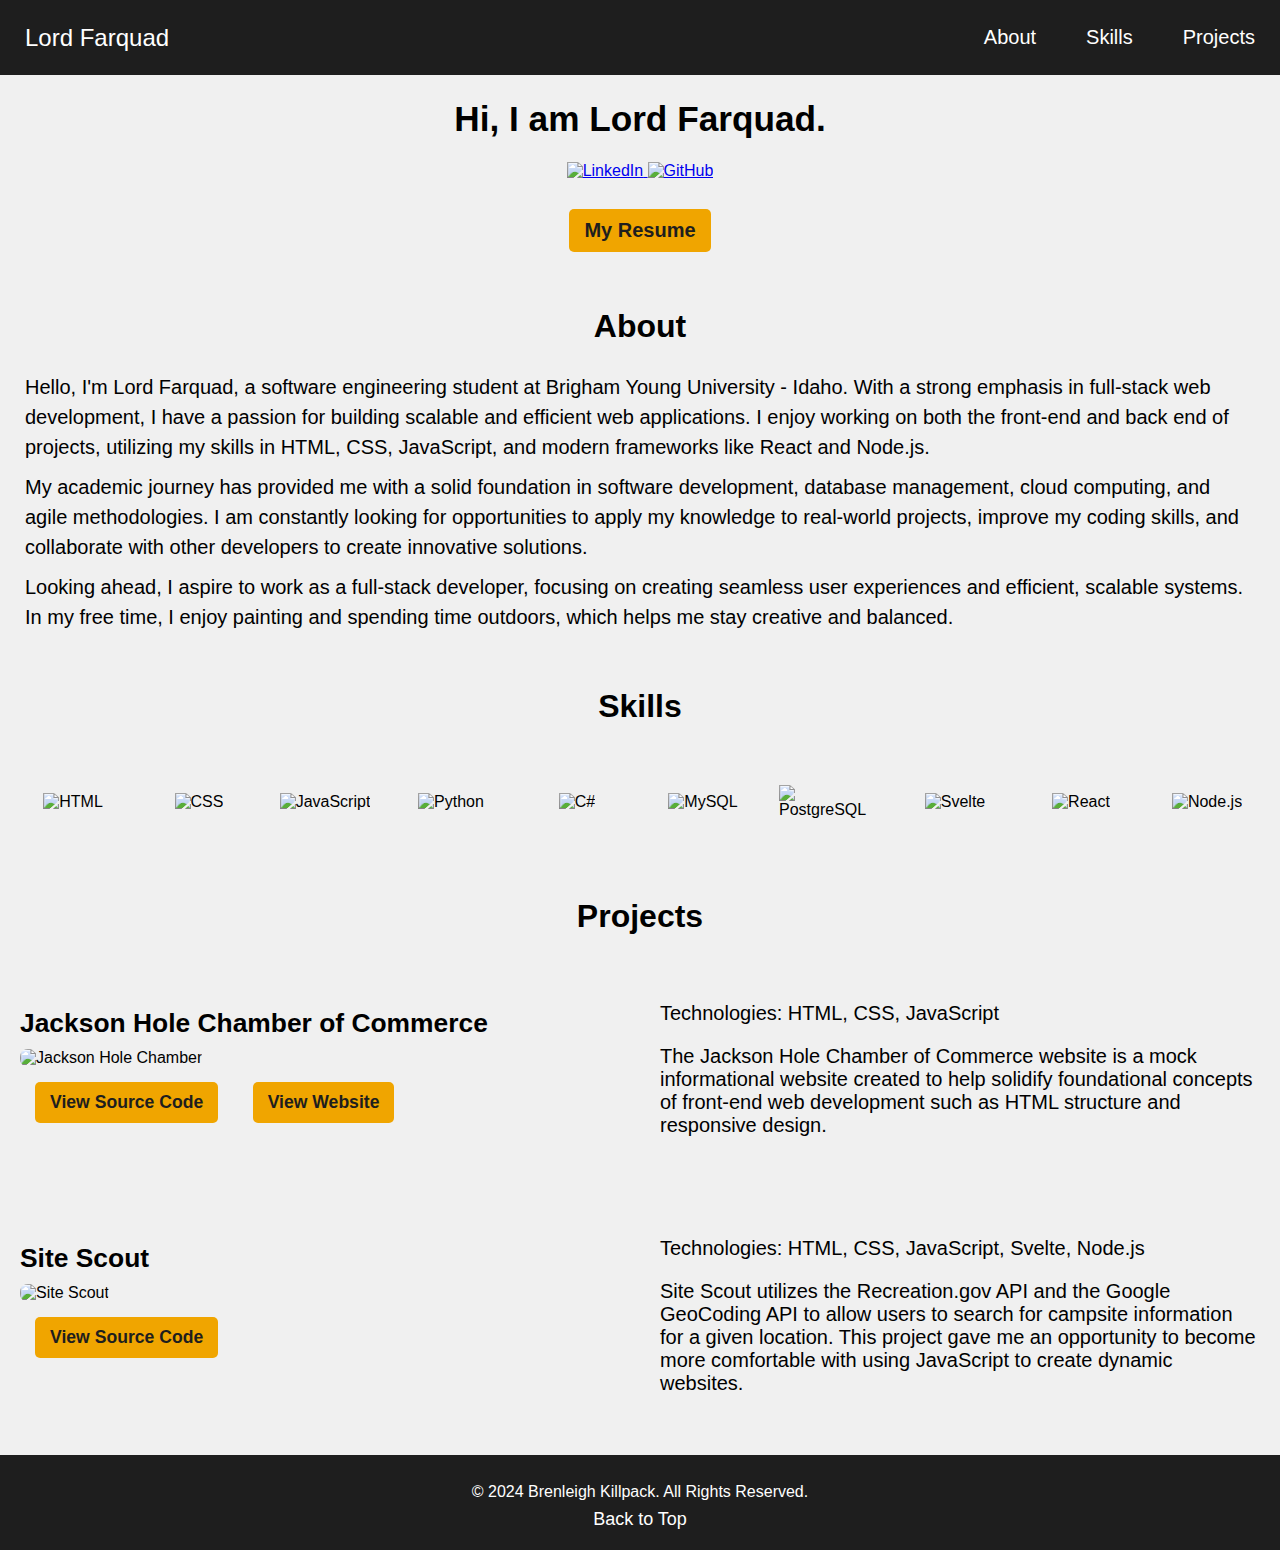
==== index.html @ e4e015df "feat: add more farquad" ====
<!DOCTYPE html>
<html lang="en">
  <head>
    <meta charset="UTF-8" />
    <meta name="viewport" content="width=device-width, initial-scale=1.0" />
    <title>Lord Farquad</title>
    <link rel="stylesheet" href="styles.css" />
  </head>
  <body>
    <header>
      <a href="#top" id="logo">Lord Farquad</a>
      <nav>
        <ul>
          <li><a href="#about">About</a></li>
          <li><a href="#skills">Skills</a></li>
          <li><a href="#projects">Projects</a></li>
        </ul>
      </nav>
    </header>

    <main>
      <section class="hero">
        <h1>Hi, I am Lord Farquad.</h1>
        <div class="hero-buttons">
          <div class="social-links">
            <a
              href="https://www.linkedin.com/in/brenleigh-killpack/"
              target="_blank"
            >
              <img
                src="./images/linkedin-1-svgrepo-com.svg"
                alt="LinkedIn"
                class="social-icon"
              />
            </a>
            <a href="https://github.com/bkill16" target="_blank">
              <img
                src="./images/github-svgrepo-com.svg"
                alt="GitHub"
                class="social-icon"
              />
            </a>
          </div>
          <a href="./resume.html" id="resume-btn" class="btn">My Resume</a>
        </div>
      </section>

      <section id="about">
        <h2>About</h2>
        <p>
          Hello, I'm Lord Farquad, a software engineering student at Brigham Young
          University - Idaho. With a strong emphasis in full-stack web
          development, I have a passion for building scalable and efficient web
          applications. I enjoy working on both the front-end and back end of
          projects, utilizing my skills in HTML, CSS, JavaScript, and modern
          frameworks like React and Node.js.
        </p>
        <p>
          My academic journey has provided me with a solid foundation in
          software development, database management, cloud computing, and agile
          methodologies. I am constantly looking for opportunities to apply my
          knowledge to real-world projects, improve my coding skills, and
          collaborate with other developers to create innovative solutions.
        </p>
        <p>
          Looking ahead, I aspire to work as a full-stack developer, focusing on
          creating seamless user experiences and efficient, scalable systems. In
          my free time, I enjoy painting and spending time outdoors, which helps
          me stay creative and balanced.
        </p>
      </section>

      <section id="skills">
        <h2>Skills</h2>
        <div id="skills-container">
          <div class="skill-item">
            <img src="./images/html-5-svgrepo-com.svg" alt="HTML" />
          </div>
          <div class="skill-item">
            <img src="./images/css-3-svgrepo-com.svg" alt="CSS" />
          </div>
          <div class="skill-item">
            <img
              src="./images/javascript-logo-svgrepo-com.svg"
              alt="JavaScript"
            />
          </div>
          <div class="skill-item">
            <img src="./images/python-svgrepo-com.svg" alt="Python" />
          </div>
          <div class="skill-item">
            <img src="./images/c-sharp-svgrepo-com.svg" alt="C#" />
          </div>
          <div class="skill-item">
            <img src="./images/mysql-svgrepo-com.svg" alt="MySQL" />
          </div>
          <div class="skill-item">
            <img src="./images/postgresql-svgrepo-com.svg" alt="PostgreSQL" />
          </div>
          <div class="skill-item">
            <img src="./images/svelte-svgrepo-com.svg" alt="Svelte" />
          </div>
          <div class="skill-item">
            <img src="./images/react-svgrepo-com.svg" alt="React" />
          </div>
          <div class="skill-item">
            <img src="./images/node-js-svgrepo-com.svg" alt="Node.js" />
          </div>
        </div>
      </section>

      <section id="projects">
        <h2>Projects</h2>
        <div class="project-card">
          <div class="left">
            <h3>Jackson Hole Chamber of Commerce</h3>
            <img src="./images/jh-chamber-2.jpg" alt="Jackson Hole Chamber" />
            <div class="project-links">
              <a
                class="btn"
                href="https://github.com/bkill16/wdd230/tree/main/chamber"
                target="_blank"
                >View Source Code</a
              >
              <a
                class="btn"
                href="https://bkill16.github.io/wdd230/chamber/index.html"
                target="_blank"
                >View Website</a
              >
            </div>
          </div>
          <div class="right">
            <p>Technologies: HTML, CSS, JavaScript</p>
            <p>
              The Jackson Hole Chamber of Commerce website is a mock
              informational website created to help solidify foundational
              concepts of front-end web development such as HTML structure and
              responsive design.
            </p>
          </div>
        </div>
        <div class="project-card">
          <div class="left">
            <h3>Site Scout</h3>
            <img src="./images/site-scout.jpg" alt="Site Scout" />
            <div class="project-links">
              <a
                class="btn"
                href="https://github.com/bkill16/site-scout"
                target="_blank"
                >View Source Code</a
              >
            </div>
          </div>
          <div class="right">
            <p>Technologies: HTML, CSS, JavaScript, Svelte, Node.js</p>
            <p>
              Site Scout utilizes the Recreation.gov API and the Google
              GeoCoding API to allow users to search for campsite information
              for a given location. This project gave me an opportunity to
              become more comfortable with using JavaScript to create dynamic
              websites.
            </p>
          </div>
        </div>
      </section>
    </main>

    <footer>
      <p>&copy; 2024 Brenleigh Killpack. All Rights Reserved.</p>
      <a href="#top">Back to Top</a>
    </footer>
  </body>
</html>
---- styles.css ----
body,
html {
  margin: 0;
  padding: 0;
  font-family: Arial, Helvetica, sans-serif;
  background-color: #f0f0f0;
}

.btn {
  background-color: #f0a500;
  color: #1e1e1e;
  text-decoration: none;
  padding: 10px 15px;
  border-radius: 5px;
  font-weight: bold;
}

.btn:hover {
  background-color: #ffb800;
}

h2 {
  text-align: center;
  font-size: 2em;
}

/* Header Styles */
header {
  display: flex;
  justify-content: space-between;
  align-items: center;
  background-color: #1e1e1e;
  padding: 10px;
}

#logo {
  text-decoration: none;
  color: white;
  font-size: 24px;
  margin: 0 15px;
}

/* Navigation Styles */
nav ul {
  list-style-type: none;
  display: flex;
}

nav ul li {
  margin-left: 20px;
}

nav ul li:first-child {
  margin-left: 0;
}

nav ul li a {
  text-decoration: none;
  color: white;
  font-size: 20px;
  margin: 0 15px;
}

nav ul li a:hover {
  text-decoration: underline;
}

/* Hero Styles */
.hero {
  text-align: center;
}

.hero h1 {
  font-size: 2.2em;
}

.hero-buttons {
  display: flex;
  flex-direction: column;
  align-items: center;
}

#resume-btn {
  margin: 29.216px 0;
  font-size: 20px;
}

/* About Section Styles */
#about p {
  margin: 0 25px;
  font-size: 1.25em;
  line-height: 1.5em;
  margin-bottom: 10px;
}

/* Skills Section Styles */
#skills {
  padding: 20px;
}

#skills-container {
  display: grid;
  grid-template-columns: repeat(auto-fit, minmax(100px, 1fr));
  gap: 20px;
  justify-items: center;
  align-items: center;
}

.skill-item {
  width: 100%;
  max-width: 100px;
  aspect-ratio: 1 / 1;
  display: flex;
  justify-content: center;
  align-items: center;
}

.skill-item img {
  max-width: 100%;
  max-height: 100%;
  object-fit: contain;
}

/* Project Section Styles */
h3 {
  font-size: 1.65em;
}

.project-card {
  display: flex;
  flex-direction: row;
  justify-content: space-between;
  padding: 20px;
  margin-bottom: 20px;
  border-radius: 8px;
}

.project-card .left {
  flex: 1;
  padding-right: 20px;
}

.project-card .right {
  flex: 1;
  padding-left: 20px;
}

.project-card h3 {
  margin-bottom: 10px;
}

.project-card img {
  width: 100%;
  max-width: 500px;
  border-radius: 8px;
}

.project-card .project-links a {
  display: inline-block;
  margin: 15px 15px;
  font-size: 1.1em;
}

.project-card p {
  font-size: 1.25em;
}

/* Footer Styles */
footer {
  background-color: #1e1e1e;
  color: white;
  text-align: center;
  padding: 20px;
}

footer p {
  margin: 8px;
}

footer a {
  color: white;
  text-decoration: none;
  font-size: 18px;
}

footer a:hover {
  text-decoration: underline;
}
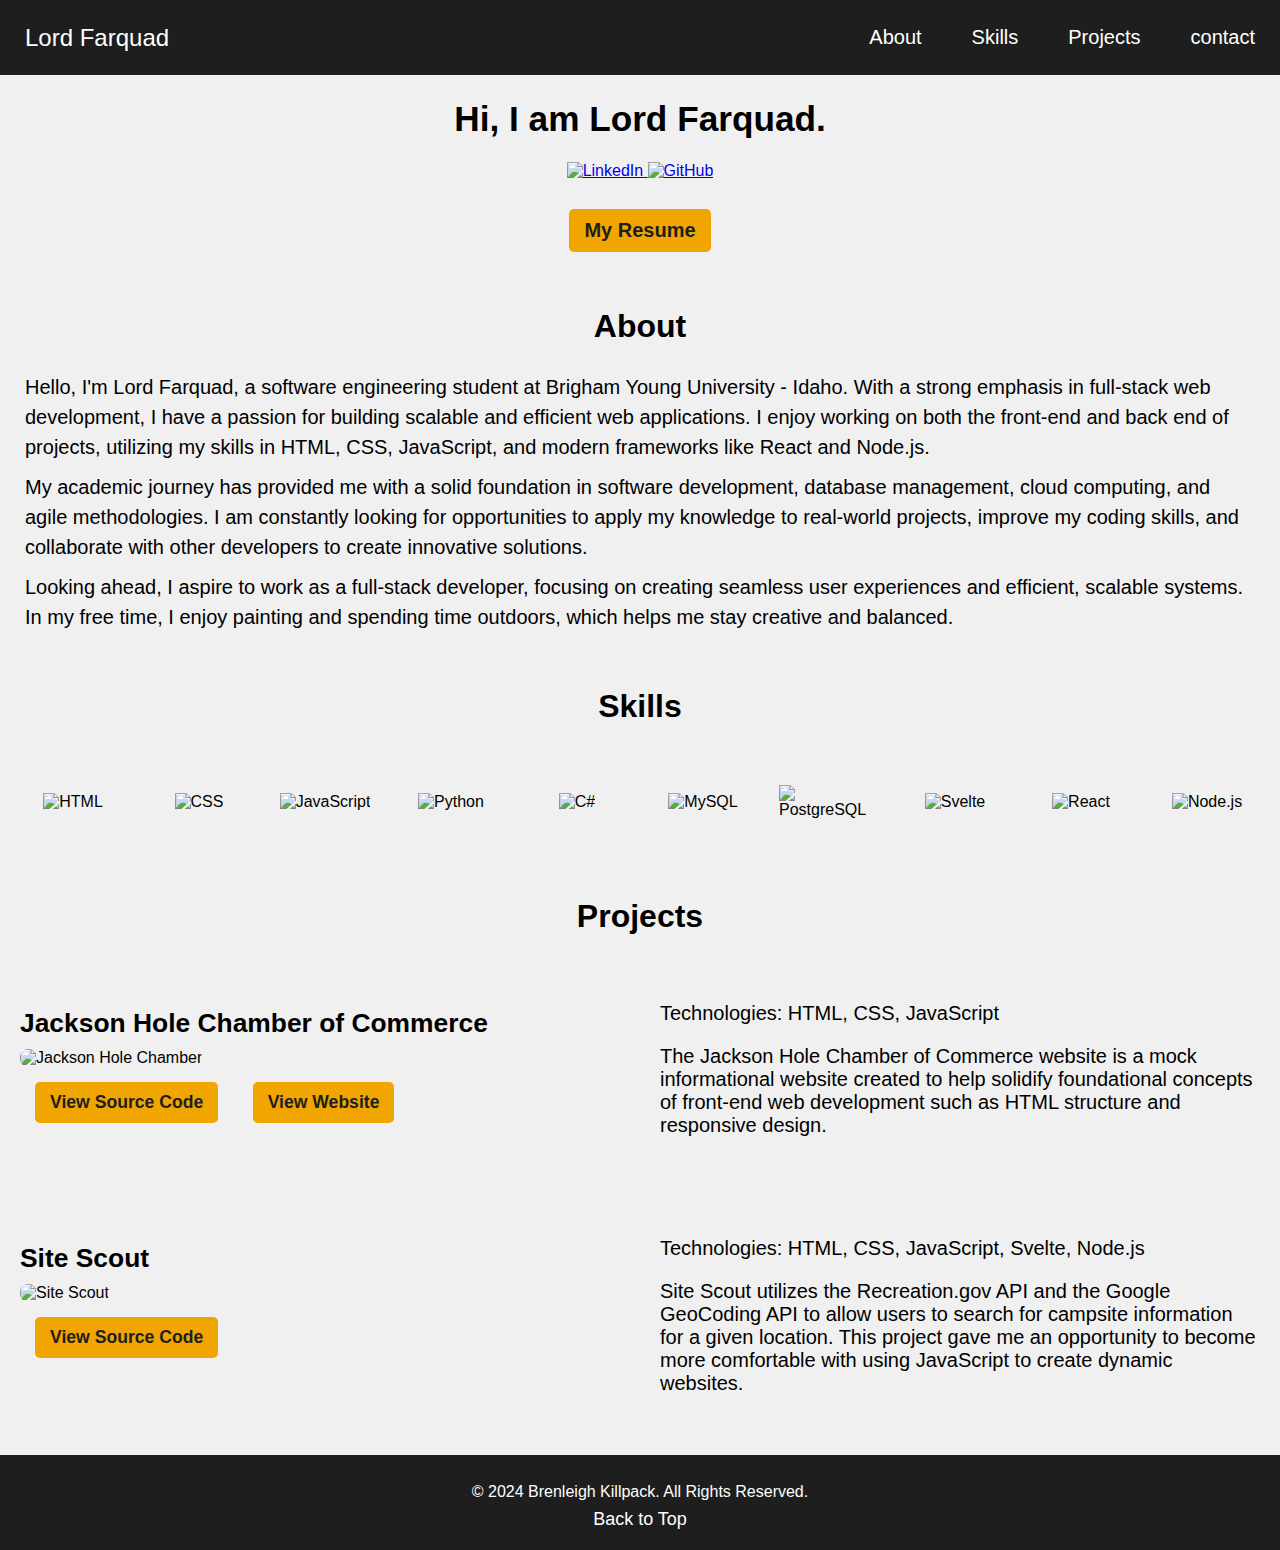
==== commit c82c7918: "added a href link about contsct us" ====
--- a/index.html
+++ b/index.html
@@ -14,6 +14,7 @@
           <li><a href="#about">About</a></li>
           <li><a href="#skills">Skills</a></li>
           <li><a href="#projects">Projects</a></li>
+          <li><a href="contact">contact</a></li>
         </ul>
       </nav>
     </header>
